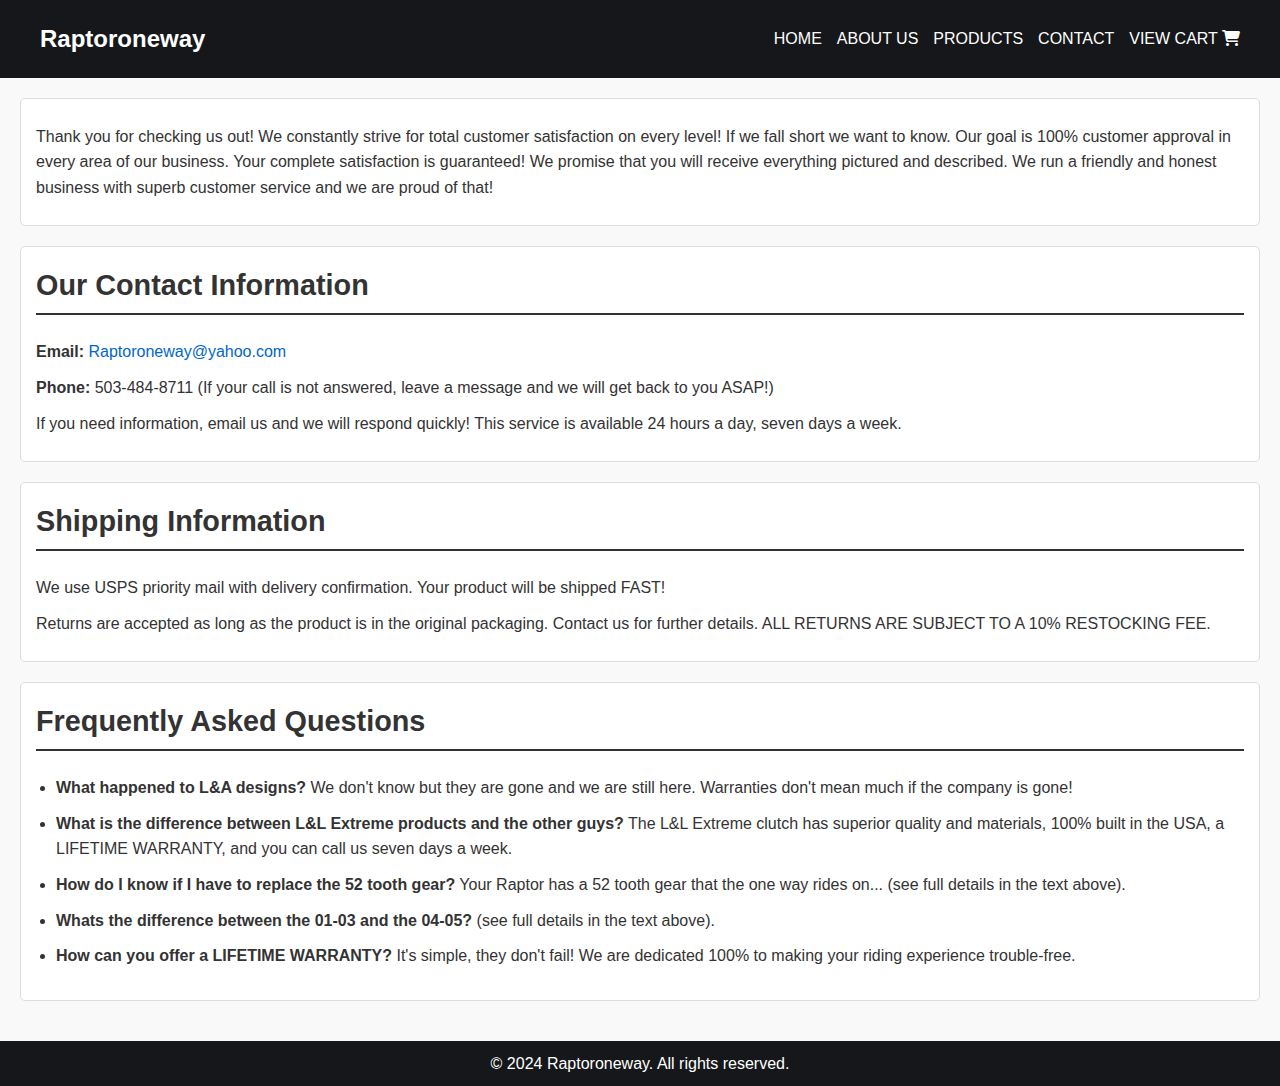
==== aboutus.html @ 28634696 "page updates" ====
<!DOCTYPE html>
<html lang="en">
    <head>
        <meta charset="UTF-8" />
        <meta name="viewport" content="width=device-width, initial-scale=1.0" />
        <title>Raptoroneway</title>
        <link rel="stylesheet" href="aboutus.css" />
        <link
          href="https://cdnjs.cloudflare.com/ajax/libs/font-awesome/6.5.1/css/all.min.css"
          rel="stylesheet"
        />
        <link rel="stylesheet" href="https://cdnjs.cloudflare.com/ajax/libs/font-awesome/6.7.2/css/all.min.css" integrity="sha512-Evv84Mr4kqVGRNSgIGL/F/aIDqQb7xQ2vcrdIwxfjThSH8CSR7PBEakCr51Ck+w+/U6swU2Im1vVX0SVk9ABhg==" crossorigin="anonymous" referrerpolicy="no-referrer" />
    
      </head>
<body>
    <header>
        <nav class="navbar">
          <div class="logo">Raptoroneway</div>
          <ul class="nav-links">
            <li><a href="index.html">Home</a></li>
        <li><a href="aboutus.html">About Us</a></li>
        <li><a href="products.html">Products</a></li>
        <li><a href="contact.html">Contact</a></li>
            <li>
              <a href="#cart">View Cart <i class="fas fa-shopping-cart"></i></a>
            </li>
          </ul>
        </nav>
      </header>
  <main>
    <section class="intro">
      <p>
        Thank you for checking us out! We constantly strive for total customer satisfaction on every level! If we fall short we want to know. Our goal is 100% customer approval in every area of our business. Your complete satisfaction is guaranteed! We promise that you will receive everything pictured and described. We run a friendly and honest business with superb customer service and we are proud of that!
      </p>
    </section>
    <section class="contact">
      <h2>Our Contact Information</h2>
      <p><strong>Email:</strong> <a href="mailto:Raptoroneway@yahoo.com">Raptoroneway@yahoo.com</a></p>
      <p><strong>Phone:</strong> 503-484-8711 (If your call is not answered, leave a message and we will get back to you ASAP!)</p>
      <p>If you need information, email us and we will respond quickly! This service is available 24 hours a day, seven days a week.</p>
    </section>
    <section class="shipping">
      <h2>Shipping Information</h2>
      <p>We use USPS priority mail with delivery confirmation. Your product will be shipped FAST!</p>
      <p>Returns are accepted as long as the product is in the original packaging. Contact us for further details. ALL RETURNS ARE SUBJECT TO A 10% RESTOCKING FEE.</p>
    </section>
    <section class="faq">
      <h2>Frequently Asked Questions</h2>
      <ul>
        <li><strong>What happened to L&A designs?</strong> We don't know but they are gone and we are still here. Warranties don't mean much if the company is gone!</li>
        <li><strong>What is the difference between L&L Extreme products and the other guys?</strong> The L&L Extreme clutch has superior quality and materials, 100% built in the USA, a LIFETIME WARRANTY, and you can call us seven days a week.</li>
        <li><strong>How do I know if I have to replace the 52 tooth gear?</strong> Your Raptor has a 52 tooth gear that the one way rides on... (see full details in the text above).</li>
        <li><strong>Whats the difference between the 01-03 and the 04-05?</strong> (see full details in the text above).</li>
        <li><strong>How can you offer a LIFETIME WARRANTY?</strong> It's simple, they don't fail! We are dedicated 100% to making your riding experience trouble-free.</li>
      </ul>
    </section>
  </main>
  <footer>
    <p>&copy; 2024 Raptoroneway. All rights reserved.</p>
  </footer>
</body>
</html>
---- aboutus.css ----
/* General Styles */
body {
    font-family: Arial, sans-serif;
    line-height: 1.6;
    margin: 0;
    padding: 0;
    color: #333;
    background-color: #f9f9f9;
  }
  
  /* Header */
  header {
    background-color: #15171a;
    color: white;
    padding: 10px 20px;
  }
  
  .navbar {
    display: flex;
    justify-content: space-between;
    align-items: center;
    max-width: 1200px;
    margin: 0 auto;
  }
  
  .logo {
    font-size: 1.5rem;
    font-weight: bold;
  }
  
  .nav-links {
    list-style: none;
    display: flex;
    gap: 15px;
  }
  
  .nav-links li {
    list-style: none;
    text-transform: uppercase;
    font-size: 1rem;
  }
  
  .nav-links a {
    text-decoration: none;
    color: white;
    transition: color 0.3s;
  }
  
  .nav-links a:hover {
    color: #ffd700;
  }
  
  /* Main Content */
  main {
    padding: 20px;
  }
  
  section {
    margin-bottom: 20px;
    padding: 15px;
    background-color: #fff;
    border: 1px solid #ddd;
    border-radius: 5px;
  }
  
  section h2 {
    margin-top: 0;
    color: #333;
    font-size: 1.8rem;
    border-bottom: 2px solid #333;
    padding-bottom: 5px;
  }
  
  section p, section ul li {
    margin: 10px 0;
  }
  
  ul {
    padding-left: 20px;
  }
  
  ul li {
    list-style: disc;
  }
  
  /* Links */
  a {
    color: #0066cc;
    text-decoration: none;
  }
  
  a:hover {
    text-decoration: underline;
  }
  
  /* Footer */
  footer {
    text-align: center;
    padding: 10px;
    background-color: #15171a;
    color: #fff;
    position: relative;
  }
  
  footer p {
    margin: 0;
  }
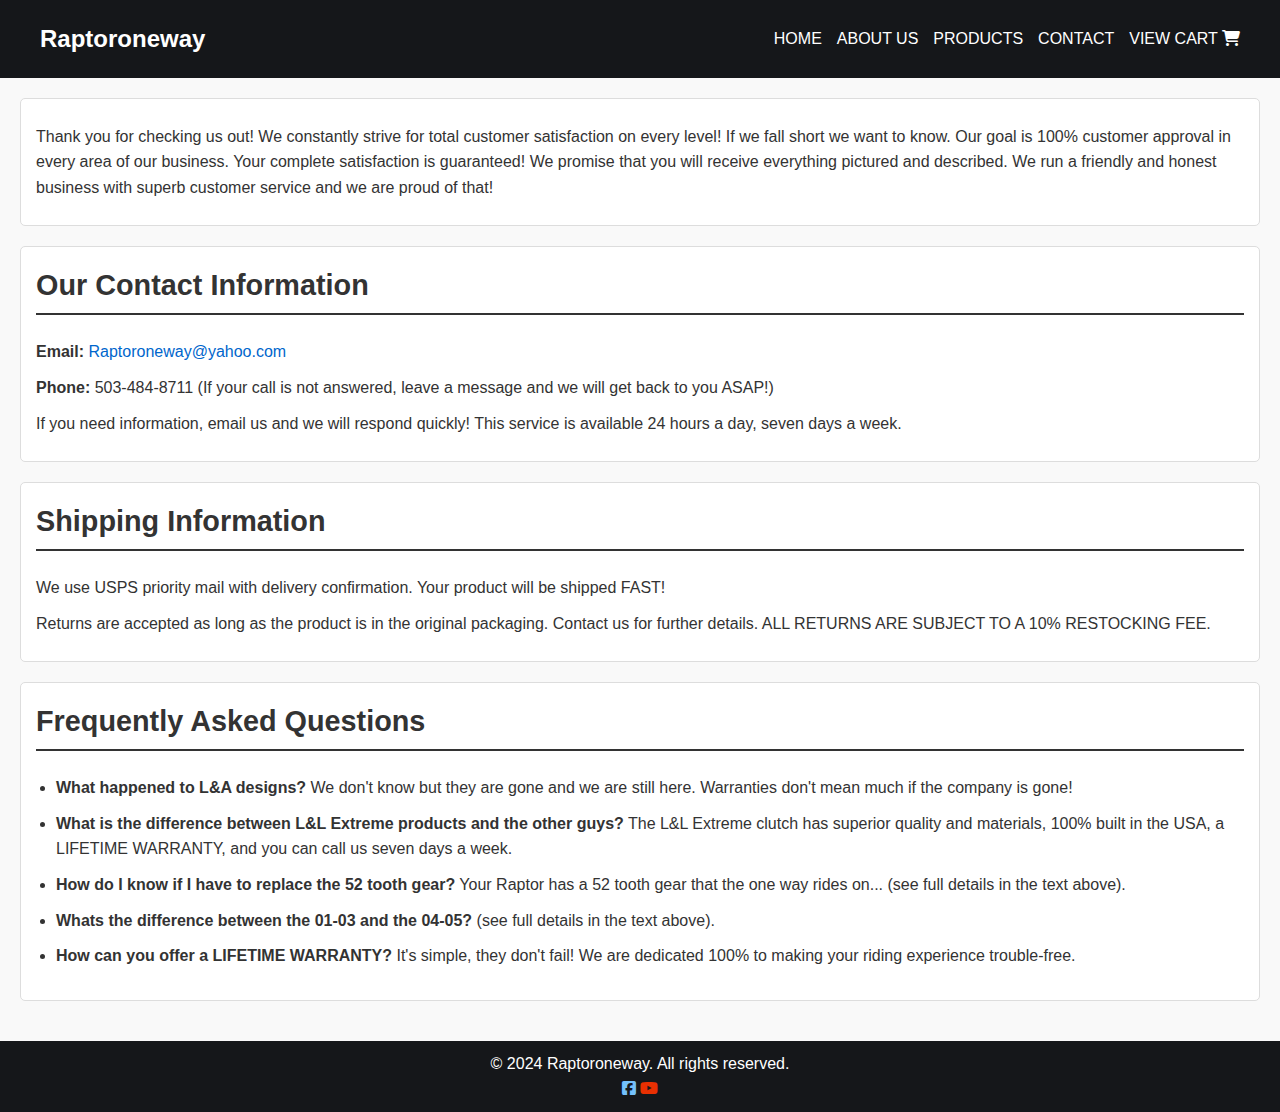
==== commit 112c1d95: "progress" ====
--- a/aboutus.html
+++ b/aboutus.html
@@ -57,6 +57,14 @@
   </main>
   <footer>
     <p>&copy; 2024 Raptoroneway. All rights reserved.</p>
+    <div>
+      <a href="https://www.facebook.com" target="_blank" aria-label="Facebook">
+        <i class="fa-brands fa-square-facebook" style="color: #74C0FC;"></i>
+      </a>
+      <a href="https://www.youtube.com" target="_blank" aria-label="YouTube">
+        <i class="fa-brands fa-youtube" style="color: #e83002;"></i>
+      </a>
+    </div>
   </footer>
 </body>
 </html>
--- a/aboutus.css
+++ b/aboutus.css
@@ -24,8 +24,24 @@
   }
   
   .logo {
+    display: flex;
     font-size: 1.5rem;
     font-weight: bold;
+  }
+  
+  .logo-image {
+    width: 40px; /* Adjust the size as needed */
+    height: 40px;
+    border-radius: 50%;
+    margin-right: 10px; /* Space between the image and text */
+    object-fit: cover; /* Ensure the image fits well in the circle */
+  }
+  
+  .logo-text {
+    margin-left: 10px; /* Adjust spacing between image and text */
+    font-size: 1.5rem;
+    font-weight: bold;
+    color: white;
   }
   
   .nav-links {
